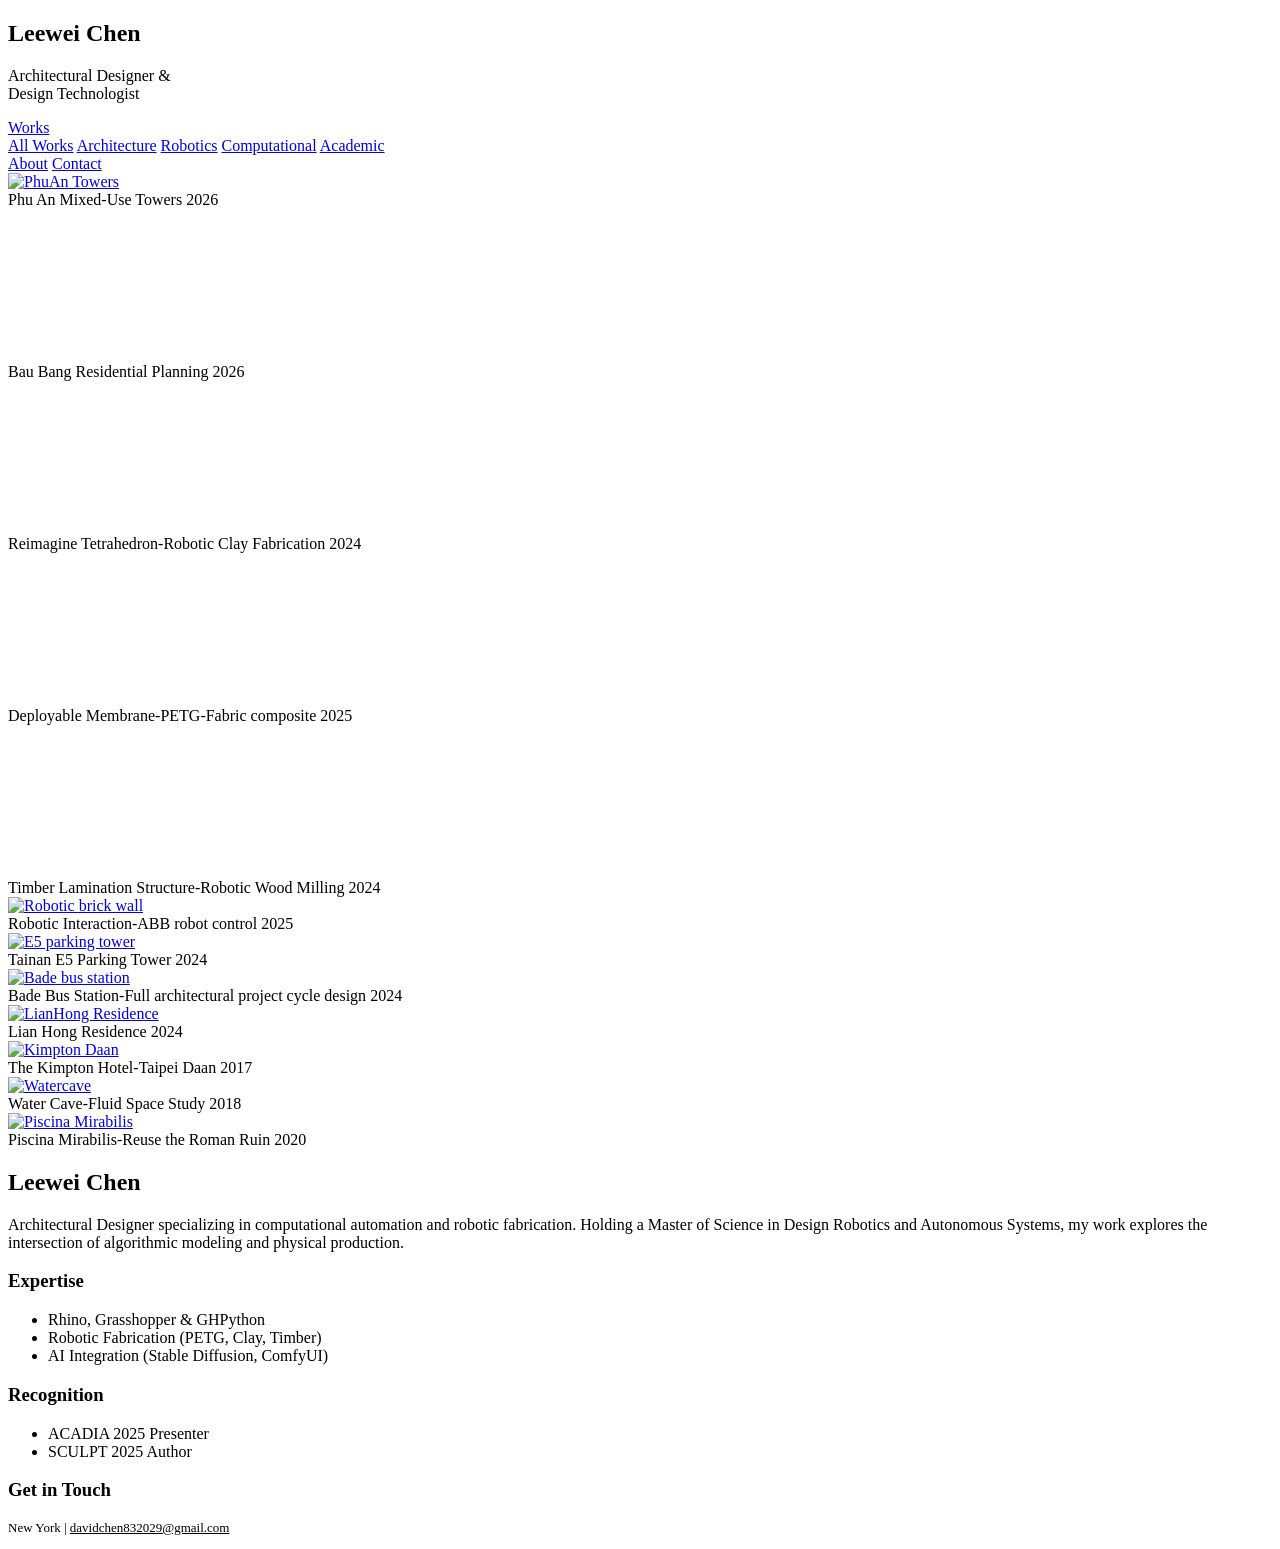
==== index.html @ b71decaa "upload master plan" ====
<!DOCTYPE html>
<html lang="en">
<head>
    <meta charset="UTF-8">
    <meta name="viewport" content="width=device-width, initial-scale=1.0">
    <title>Leewei Chen | Design Technologist</title>
    <link rel="stylesheet" href="portfolio/css/style.css">
</head>
<body>

    <aside class="sidebar">
        <div class="brand">
            <h1 class="name">Leewei Chen</h1>
            <p class="title">Architectural Designer &<br>Design Technologist</p>
        </div>
        
        <nav class="nav-links">
            <div class="nav-group">
                <a href="#all" class="nav-link active">Works</a>
                
                <div class="filters">
                    <a href="#" data-filter="all" class="filter-link active">All Works</a>
                    <a href="#" data-filter="architectural" class="filter-link">Architecture</a>
                    <a href="#" data-filter="robotics" class="filter-link">Robotics</a>
                    <a href="#" data-filter="computational" class="filter-link">Computational</a>
                    <a href="#" data-filter="academic" class="filter-link">Academic</a>
                </div>
            </div>

            <a href="#about" class="nav-link">About</a>
            <a href="#contact" class="nav-link">Contact</a>
        </nav>

    </aside>

    <div class="main-content">
        
        <main class="gallery">
            <div id="PhuAn" class="project-item architectural computational">
                <a href="PhuAn.html" class="image-box">
                    <img src="portfolio/assets/PhuAn/PhuAn cover.webp" alt="PhuAn Towers">
                </a>
                <div class="project-meta">
                    <span class="project-title">Phu An Mixed-Use Towers</span>
                    <span class="project-year">2026</span>
                </div>
            </div>

            <div id="BauBang" class="project-item architectural computational">
                <a href="Baubang.html" class="image-box">
                    <video autoplay loop muted playsinline poster="portfolio/assets/BauBang/Baubang cover.webp">
                        <source src="portfolio/assets/BauBang/BauBang Animation.webm" type="video/webm">
                    </video>
                </a>
                <div class="project-meta">
                    <span class="project-title">Bau Bang Residential Planning</span>
                    <span class="project-year">2026</span>
                </div>
            </div>
            
           <div id="Clay" class="project-item robotics computational academic">
                <a href="Clay.html" class="image-box">
                    <video autoplay loop muted playsinline poster="portfolio/assets/Clay/Clay cover.webp">
                        <source src="portfolio/assets/Clay/Clay cover.webp" type="video/webm">
                    </video>
                </a>
                <div class="project-meta">
                    <span class="project-title">Reimagine Tetrahedron-Robotic Clay Fabrication</span>
                    <span class="project-year">2024</span>
                </div>
            </div>

           <div id="Fabric" class="project-item robotics computational academic">
                <a href="Fabric.html" class="image-box">
                    <video autoplay loop muted playsinline poster="portfolio/assets/Fabric/Fabric cover.webp">
                        <source src="portfolio/assets/Fabric/Fabric Animation2.webm" type="video/webm">
                    </video>
                </a>
                <div class="project-meta">
                    <span class="project-title">Deployable Membrane-PETG-Fabric composite</span>
                    <span class="project-year">2025</span>
                </div>
            </div>

           <div id="Timber" class="project-item robotics computational academic">
                <a href="Timber.html" class="image-box">
                    <video autoplay loop muted playsinline poster="portfolio/assets/Timber/Timber cover.webp">
                        <source src="portfolio/assets/Timber/Timber Animation2.webm" type="video/webm">
                    </video>
                </a>
                <div class="project-meta">
                    <span class="project-title">Timber Lamination Structure-Robotic Wood Milling</span>
                    <span class="project-year">2024</span>
                </div>
            </div>

            <div id="ABB" class="project-item robotics computational academic">
                <a href="ABB.html" class="image-box">
                    <img src="portfolio/assets/ABB/ABB cover.webp" alt="Robotic brick wall">
                </a>
                <div class="project-meta">
                    <span class="project-title">Robotic Interaction-ABB robot control</span>
                    <span class="project-year">2025</span>
                </div>
            </div>

            <div id="E5" class="project-item architectural">
                <a href="E5.html" class="image-box">
                    <img src="portfolio/assets/E5/E5 cover.webp" alt="E5 parking tower">
                </a>
                <div class="project-meta">
                    <span class="project-title">Tainan E5 Parking Tower</span>
                    <span class="project-year">2024</span>
                </div>
            </div>

            <div id="Bade" class="project-item architectural">
                <a href="Bade.html" class="image-box">
                    <img src="portfolio/assets/Bade/Bade cover.webp" alt="Bade bus station">
                </a>
                <div class="project-meta">
                    <span class="project-title">Bade Bus Station-Full architectural project cycle design</span>
                    <span class="project-year">2024</span>
                </div>
            </div>

            <div id="LianHong" class="project-item architectural">
                <a href="LianHong.html" class="image-box">
                    <img src="portfolio/assets/LianHong/Lianhong cover.webp" alt="LianHong Residence">
                </a>
                <div class="project-meta">
                    <span class="project-title">Lian Hong Residence</span>
                    <span class="project-year">2024</span>
                </div>
            </div>

            <div id="Daan" class="project-item architectural">
                <a href="Daan.html" class="image-box">
                    <img src="portfolio/assets/Daan/Daan cover.webp" alt="Kimpton Daan">
                </a>
                <div class="project-meta">
                    <span class="project-title">The Kimpton Hotel-Taipei Daan</span>
                    <span class="project-year">2017</span>
                </div>
            </div>

            <div id="Watercave" class="project-item architectural computational academic">
                <a href="Watercave.html" class="image-box">
                    <img src="portfolio/assets/Watercave/Watercave.webp" alt="Watercave">
                </a>
                <div class="project-meta">
                    <span class="project-title">Water Cave-Fluid Space Study</span>
                    <span class="project-year">2018</span>
                </div>
            </div>

            <div id="Piscina" class="project-item architectural academic">
                <a href="Piscina.html" class="image-box">
                    <img src="portfolio/assets/Piscina/Piscina cover2.webp" alt="Piscina Mirabilis">
                </a>
                <div class="project-meta">
                    <span class="project-title">Piscina Mirabilis-Reuse the Roman Ruin</span>
                    <span class="project-year">2020</span>
                </div>
            </div>

        </main>

        <section id="about" class="about-section">
            <h2>Leewei Chen</h2>
            <p>Architectural Designer specializing in computational automation and robotic fabrication. Holding a Master of Science in Design Robotics and Autonomous Systems, my work explores the intersection of algorithmic modeling and physical production.</p>
            
            <div class="skills-grid">
                <div class="skill-col">
                    <h3>Expertise</h3>
                    <ul>
                        <li>Rhino, Grasshopper & GHPython</li>
                        <li>Robotic Fabrication (PETG, Clay, Timber)</li>
                        <li>AI Integration (Stable Diffusion, ComfyUI)</li>
                    </ul>
                </div>
                <div class="skill-col">
                    <h3>Recognition</h3>
                    <ul>
                        <li>ACADIA 2025 Presenter</li>
                        <li>SCULPT 2025 Author</li>
                    </ul>
                </div>
            </div>
        </section>

        <section id="contact" class="about-section" style="border-top: none; padding-top: 0;">
            <h3>Get in Touch</h3>
            <p style="font-size: 13px;">New York | <a href="mailto:davidchen832029@gmail.com" style="color: black;">davidchen832029@gmail.com</a></p>
        </section>

    </div>

    <script src="portfolio/scripts/filter.js"></script>
</body>
</html>
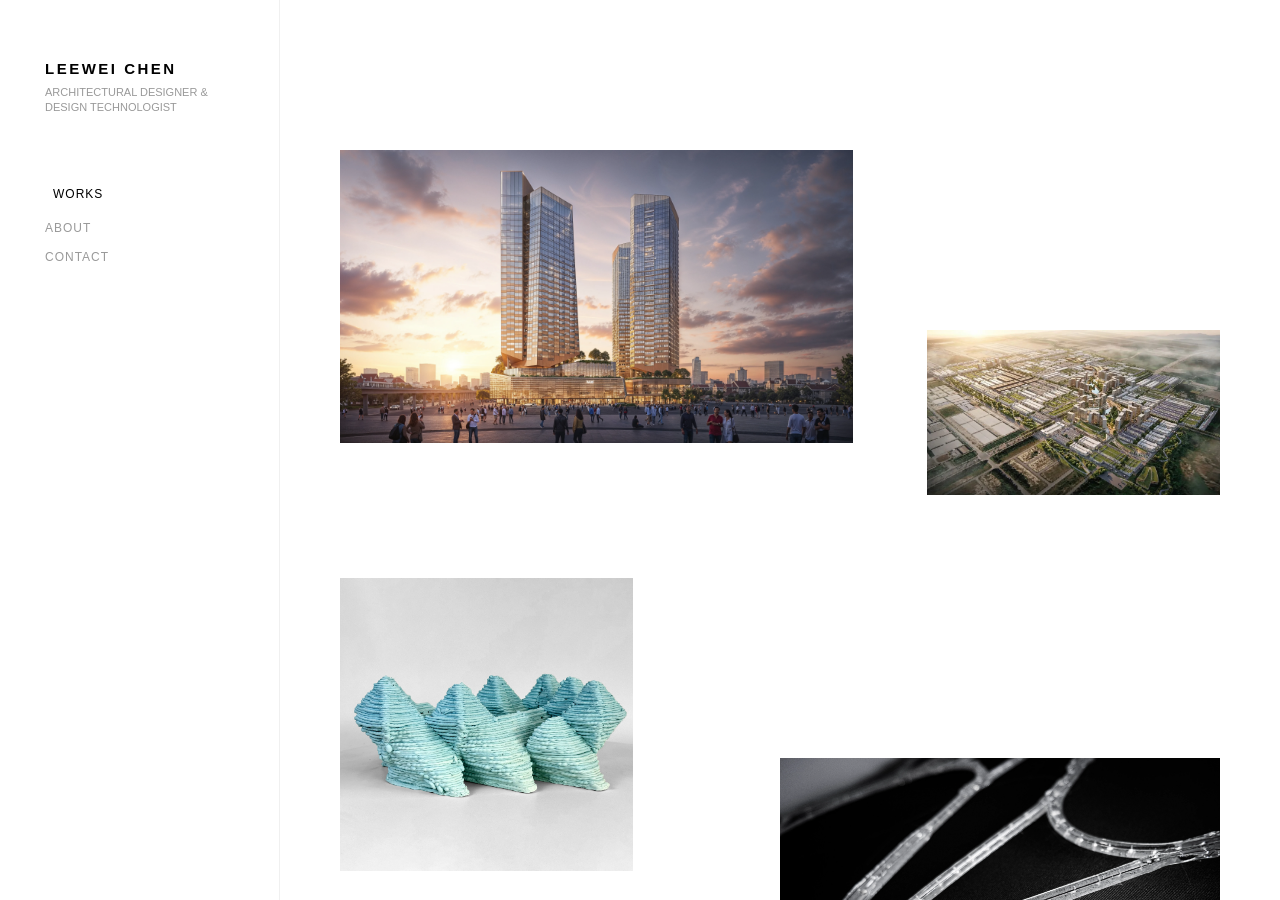
==== commit 256e8987: "All project upload" ====
--- a/index.html
+++ b/index.html
@@ -48,9 +48,7 @@
 
             <div id="BauBang" class="project-item architectural computational">
                 <a href="Baubang.html" class="image-box">
-                    <video autoplay loop muted playsinline poster="portfolio/assets/BauBang/Baubang cover.webp">
-                        <source src="portfolio/assets/BauBang/BauBang Animation.webm" type="video/webm">
-                    </video>
+                   <img src="portfolio/assets/BauBang/Baubang cover.webp" alt="Baubang">
                 </a>
                 <div class="project-meta">
                     <span class="project-title">Bau Bang Residential Planning</span>
@@ -84,9 +82,7 @@
 
            <div id="Timber" class="project-item robotics computational academic">
                 <a href="Timber.html" class="image-box">
-                    <video autoplay loop muted playsinline poster="portfolio/assets/Timber/Timber cover.webp">
-                        <source src="portfolio/assets/Timber/Timber Animation2.webm" type="video/webm">
-                    </video>
+                   <img src="portfolio/assets/Timber/Timber cover.webp" alt="Robotic brick wall">
                 </a>
                 <div class="project-meta">
                     <span class="project-title">Timber Lamination Structure-Robotic Wood Milling</span>
@@ -168,15 +164,17 @@
 
         <section id="about" class="about-section">
             <h2>Leewei Chen</h2>
-            <p>Architectural Designer specializing in computational automation and robotic fabrication. Holding a Master of Science in Design Robotics and Autonomous Systems, my work explores the intersection of algorithmic modeling and physical production.</p>
+            <p>Taiwan Licensed Architect with 5+ years of industry experience specializing in the integration of traditional architectural delivery and emerging technologies. 
+                I possess a proven track record in the full architectural project cycle for multiple built projects, while simultaneously modernizing AEC workflows 
+                through custom parametric algorithms, robotic fabrication, and office-wide BIM standards.</p>
             
             <div class="skills-grid">
                 <div class="skill-col">
                     <h3>Expertise</h3>
                     <ul>
-                        <li>Rhino, Grasshopper & GHPython</li>
+                        <li>Rhino, Grasshopper & GHPython, Revit</li>
                         <li>Robotic Fabrication (PETG, Clay, Timber)</li>
-                        <li>AI Integration (Stable Diffusion, ComfyUI)</li>
+                        <li>AI Integration (Nanobanana, Stable Diffusion, ComfyUI)</li>
                     </ul>
                 </div>
                 <div class="skill-col">
--- a/portfolio/css/style.css
+++ b/portfolio/css/style.css
@@ -0,0 +1,432 @@
+html {
+    scroll-behavior: smooth;
+}
+
+/* --- Global Styles --- */
+body {
+    margin: 0;
+    padding: 0;
+    background-color: #ffffff;
+    color: #000000;
+    font-family: "Inter", "Helvetica Neue", Arial, sans-serif;
+    display: flex; 
+    -webkit-font-smoothing: antialiased;
+}
+
+/* --- Fixed Sidebar --- */
+.sidebar {
+    width: 280px;
+    height: 100vh;
+    position: fixed; 
+    left: 0;
+    top: 0;
+    padding: 60px 45px;
+    box-sizing: border-box;
+    display: flex;
+    flex-direction: column;
+    border-right: 1px solid #f0f0f0;
+    background: #fff;
+    z-index: 100;
+}
+
+.brand .name {
+    font-size: 15px;
+    font-weight: 600;
+    letter-spacing: 2.5px;
+    margin: 0;
+    text-transform: uppercase;
+}
+
+.brand .title {
+    font-size: 11px;
+    color: #999;
+    text-transform: uppercase;
+    margin-top: 8px;
+    line-height: 1.4;
+}
+
+/* --- Navigation & Filters --- */
+.nav-links {
+    margin-top: 60px;
+    display: flex;
+    flex-direction: column;
+    gap: 15px;
+}
+
+/* Restoring your original font style and color */
+.nav-links a, 
+.filters a {
+    text-decoration: none;
+    color: #999;
+    font-size: 12px;
+    text-transform: uppercase;
+    letter-spacing: 1px;
+    transition: all 0.3s cubic-bezier(0.16, 1, 0.3, 1);
+    display: block;
+}
+
+/* Hover & Active States */
+.nav-links a:hover, 
+.nav-links a.active, 
+.filters a:hover, 
+.filters a.active {
+    color: #000;
+    padding-left: 8px;
+}
+
+/* --- The Hover Reveal Logic --- */
+
+.nav-group {
+    position: relative;
+    padding-bottom: 5px; /* Creates a small bridge so the menu doesn't close while moving mouse */
+}
+
+.filters {
+    max-height: 0;
+    overflow: hidden;
+    opacity: 0;
+    display: flex;
+    flex-direction: column;
+    gap: 12px;
+    margin-top: 0;
+    padding-left: 10px; /* Indent sub-categories */
+    transition: max-height 0.5s ease, opacity 0.3s ease, margin-top 0.4s ease;
+    pointer-events: none; /* Prevents clicking filters while hidden */
+}
+
+/* Reveal when hovering over the group */
+.nav-group:hover .filters {
+    max-height: 300px; /* Large enough to fit all links */
+    opacity: 1;
+    margin-top: 15px;
+    pointer-events: auto; /* Re-enable clicking */
+    transition-delay: 0s;
+}
+
+
+
+/* --- Gallery Area --- */
+.main-content {
+    margin-left: 280px; 
+    width: calc(100% - 280px);
+    display: flex;
+    flex-direction: column; 
+    height: 100vh;      /* Force the container to match screen height */
+    overflow-y: auto;   /* Make THIS the element that scrolls */
+}
+
+.gallery {
+    display: grid;
+    grid-template-columns: repeat(12, 1fr); 
+    padding: 150px 60px;
+    row-gap: 100px;
+    align-items: start;
+}
+
+.project-item {
+    width: 100%;
+    position: relative;
+    display: block; /* Default state */
+    opacity: 1;
+    transform: translateY(0);
+    transition: opacity 0.5s ease, transform 0.5s ease;
+}
+
+.project-item.hide {
+    display: none; 
+    opacity: 0;
+    transform: translateY(20px);
+}
+
+/* Desktop 6n Logic */
+@media (min-width: 1025px) {
+    .project-item:nth-of-type(6n+1) { grid-column: 1 / 8; margin-top: 0; }
+    .project-item:nth-of-type(6n+2) { grid-column: 9 / 13; margin-top: 180px; }
+    .project-item:nth-of-type(6n+3) { grid-column: 1 / 5; margin-top: -60px; }
+    .project-item:nth-of-type(6n+4) { grid-column: 7 / 13; margin-top: 120px; }
+    .project-item:nth-of-type(6n+5) { grid-column: 1 / 7; margin-top: 40px; }
+    .project-item:nth-of-type(6n+6) { grid-column: 8 / 13; margin-top: 250px; }
+}
+
+/* Image Handling */
+.image-box {
+    overflow: hidden;
+    background-color: #fcfcfc;
+}
+
+.image-box img,
+.image-box video {
+    width: 100%;
+    height: auto;
+    display: block;
+    transition: transform 0.8s cubic-bezier(0.25, 1, 0.5, 1);
+    object-fit: contain;
+    /* FIX 1: Matches the page background so gaps aren't black */
+    background-color: #ffffff; 
+
+}
+
+.project-item:hover img,
+.project-item:hover video {
+    transform: scale(1.03);
+}
+
+/* --- Project Meta (Hover Reveal) --- */
+.project-meta {
+    display: flex;
+    justify-content: space-between;
+    margin-top: 15px;
+    padding-top: 15px;
+    border-top: 1px solid #f0f0f0; 
+    opacity: 0;
+    transform: translateY(5px);
+    transition: all 0.5s cubic-bezier(0.16, 1, 0.3, 1);
+    pointer-events: none;
+}
+
+.project-item:hover .project-meta {
+    opacity: 1;
+    transform: translateY(0);
+}
+
+.project-title {
+    font-size: 11px;
+    font-weight: 400;
+    letter-spacing: 0.5px;
+    text-transform: none;
+    color: #3e3e3e;
+}
+
+.project-year {
+    font-size: 11px;
+    color: #bbb;
+    letter-spacing: 1px;
+}
+
+/* --- About Section Styling --- */
+.about-section {
+    padding: 100px 80px;
+    margin-left: 0;
+    width: 100%;
+    box-sizing: border-box;
+}
+
+.about-section h2 {
+    font-size: 18px;
+    font-weight: 500;
+    letter-spacing: 1px;
+    text-transform: uppercase;
+    margin-bottom: 30px;
+}
+
+.about-section p {
+    font-size: 15px;
+    line-height: 1.8;
+    color: #444;
+    max-width: 900px;
+    margin-bottom: 50px;
+}
+
+.skills-grid {
+    display: grid;
+    grid-template-columns: repeat(auto-fit, minmax(200px, 1fr));
+    gap: 40px;
+    max-width: 900px;
+}
+
+.skills-grid h3 {
+    font-size: 11px;
+    text-transform: uppercase;
+    letter-spacing: 1px;
+    color: #999;
+    margin-bottom: 15px;
+}
+
+.skills-grid ul {
+    list-style: none;
+    padding: 0;
+    margin: 0;
+}
+
+.skills-grid li {
+    font-size: 13px;
+    color: #333;
+    margin-bottom: 8px;
+}
+
+/* --- Project Detail Layout --- */
+.project-detail {
+    padding: 120px 80px;
+    max-width: 1100px;
+}
+
+.detail-header h1 {
+    font-size: 24px;
+    font-weight: 500;
+    letter-spacing: 2px;
+    margin-bottom: 10px;
+    text-transform: none; /* Matches your light project title style */
+}
+
+.detail-meta {
+    font-size: 11px;
+    color: #999;
+    text-transform: uppercase;
+    letter-spacing: 1px;
+    margin-bottom: 60px;
+}
+
+/* Target both Images AND Videos */
+.detail-image {
+    width: 100% !important;
+    max-width: 750x !important; /* Constrains the width to make them "smaller" */
+    margin: 0 auto 80px auto !important; /* Centers and adds vertical spacing */
+    display: flex;
+    flex-direction: column;
+    align-items: center;
+}
+
+.detail-image img, 
+.detail-image video {
+    width: 100% !important;
+    max-width: 100% !important; /* Explicitly constrain the video element itself */
+    height: auto !important;
+    display: block !important;
+    object-fit: cover !important; 
+    vertical-align: bottom !important;
+    background-color: #ffffff !important; 
+    border: none !important;
+    outline: none !important;
+}
+
+
+.caption {
+    font-size: 10px;
+    color: #bbb;
+    margin-top: 15px;
+    text-transform: uppercase;
+    letter-spacing: 0.5px;
+}
+
+.project-description-small {
+    font-size: 13px;
+    line-height: 1.6;
+    color: #444;
+    margin-top: 15px; /* Space between caption and description */
+    text-align: left;
+    width: 100%;
+    max-width: 750px; /* Matches your video width */
+}
+
+/* The 2-Column Text Layout */
+.detail-content {
+    display: grid;
+    grid-template-columns: 2fr 1fr; /* Text on left, specs on right */
+    gap: 100px;
+    margin-bottom: 100px;
+}
+
+.description-text h3, .technical-specs h3 {
+    font-size: 11px;
+    text-transform: uppercase;
+    color: #000; /* Sidebar style headings */
+    font-weight: 600;
+    margin-bottom: 25px;
+    letter-spacing: 1.5px;
+}
+
+.description-text p {
+    font-size: 15px;
+    line-height: 1.8;
+    color: #333;
+    margin-bottom: 20px;
+}
+
+.technical-specs ul {
+    list-style: none;
+    padding: 0;
+    font-size: 13px;
+    line-height: 2.2;
+    color: #555;
+}
+
+
+/* --- Lightbox Styles --- */
+.lightbox {
+    display: none;
+    position: fixed;
+    z-index: 9999;   /* High z-index to cover the sidebar (100) */
+    left: 0;
+    top: 0;
+    width: 100vw;    /* Use viewport width to bypass container constraints */
+    height: 100vh;
+    background-color: rgba(255, 255, 255, 0.98);
+    flex-direction: column;
+}
+
+.lightbox-wrapper {
+    flex-grow: 1;
+    width: 100%;
+    overflow: auto;
+    position: relative; 
+    display: flex;
+    justify-content: center;
+    align-items: center;
+    cursor: zoom-out;
+}
+
+.lightbox-content {
+    max-width: 90vw;
+    max-height: 80vh;
+    object-fit: contain;
+    cursor: zoom-in;
+    transition: transform 0.3s ease;
+    display: block;
+}
+
+/* --- The Fixed Deep Zoom State --- */
+.lightbox-content.zoomed {
+    max-width: none;
+    max-height: none;
+    width: 3000px;      /* Large width for legible Grasshopper code */
+    cursor: zoom-out;
+    margin: 0;
+    position: absolute; /* Allows edge-to-edge panning */
+    top: 0;
+    left: 0;
+    display: block;     /* Ensures it triggers scrollbars correctly */
+}
+
+/* Cursor and Hover effects for Detail Images */
+.detail-image img {
+    cursor: zoom-in;
+    transition: opacity 0.3s ease;
+}
+
+.detail-image img:hover {
+    opacity: 0.9;
+}
+
+
+
+
+/* --- Mobile Responsive (Unified at 1024px) --- */
+@media (max-width: 1024px) {
+    body { flex-direction: column; }
+    .sidebar { 
+        position: relative; 
+        width: 100%; 
+        height: auto; 
+        padding: 40px 25px;
+        border-right: none; 
+        border-bottom: 1px solid #f0f0f0; 
+    }
+    .main-content { margin-left: 0; width: 100%; }
+    .gallery { 
+        grid-template-columns: 1fr; 
+        padding: 60px 25px; 
+        row-gap: 60px; 
+    }
+    .project-item { grid-column: auto !important; margin-top: 0 !important; }
+    .project-meta { opacity: 1; transform: none; } /* Always show meta on mobile */
+}
